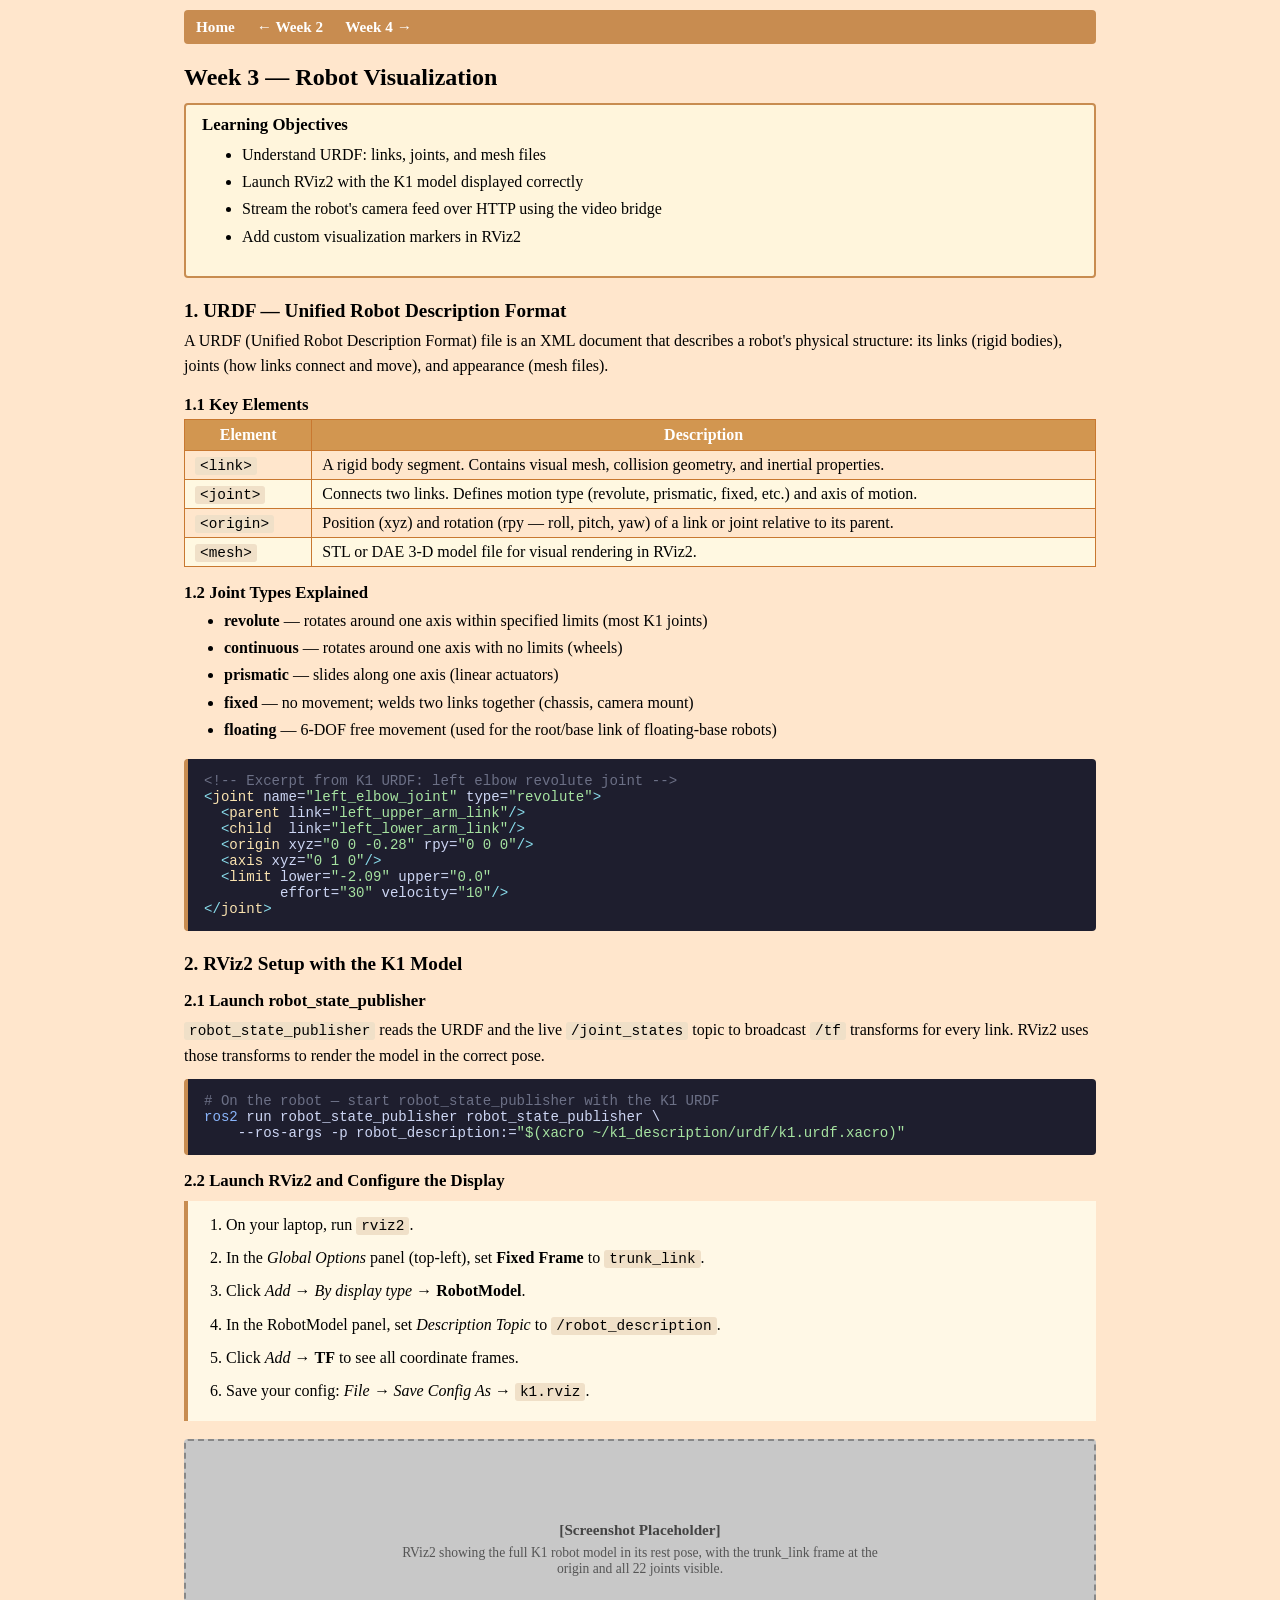
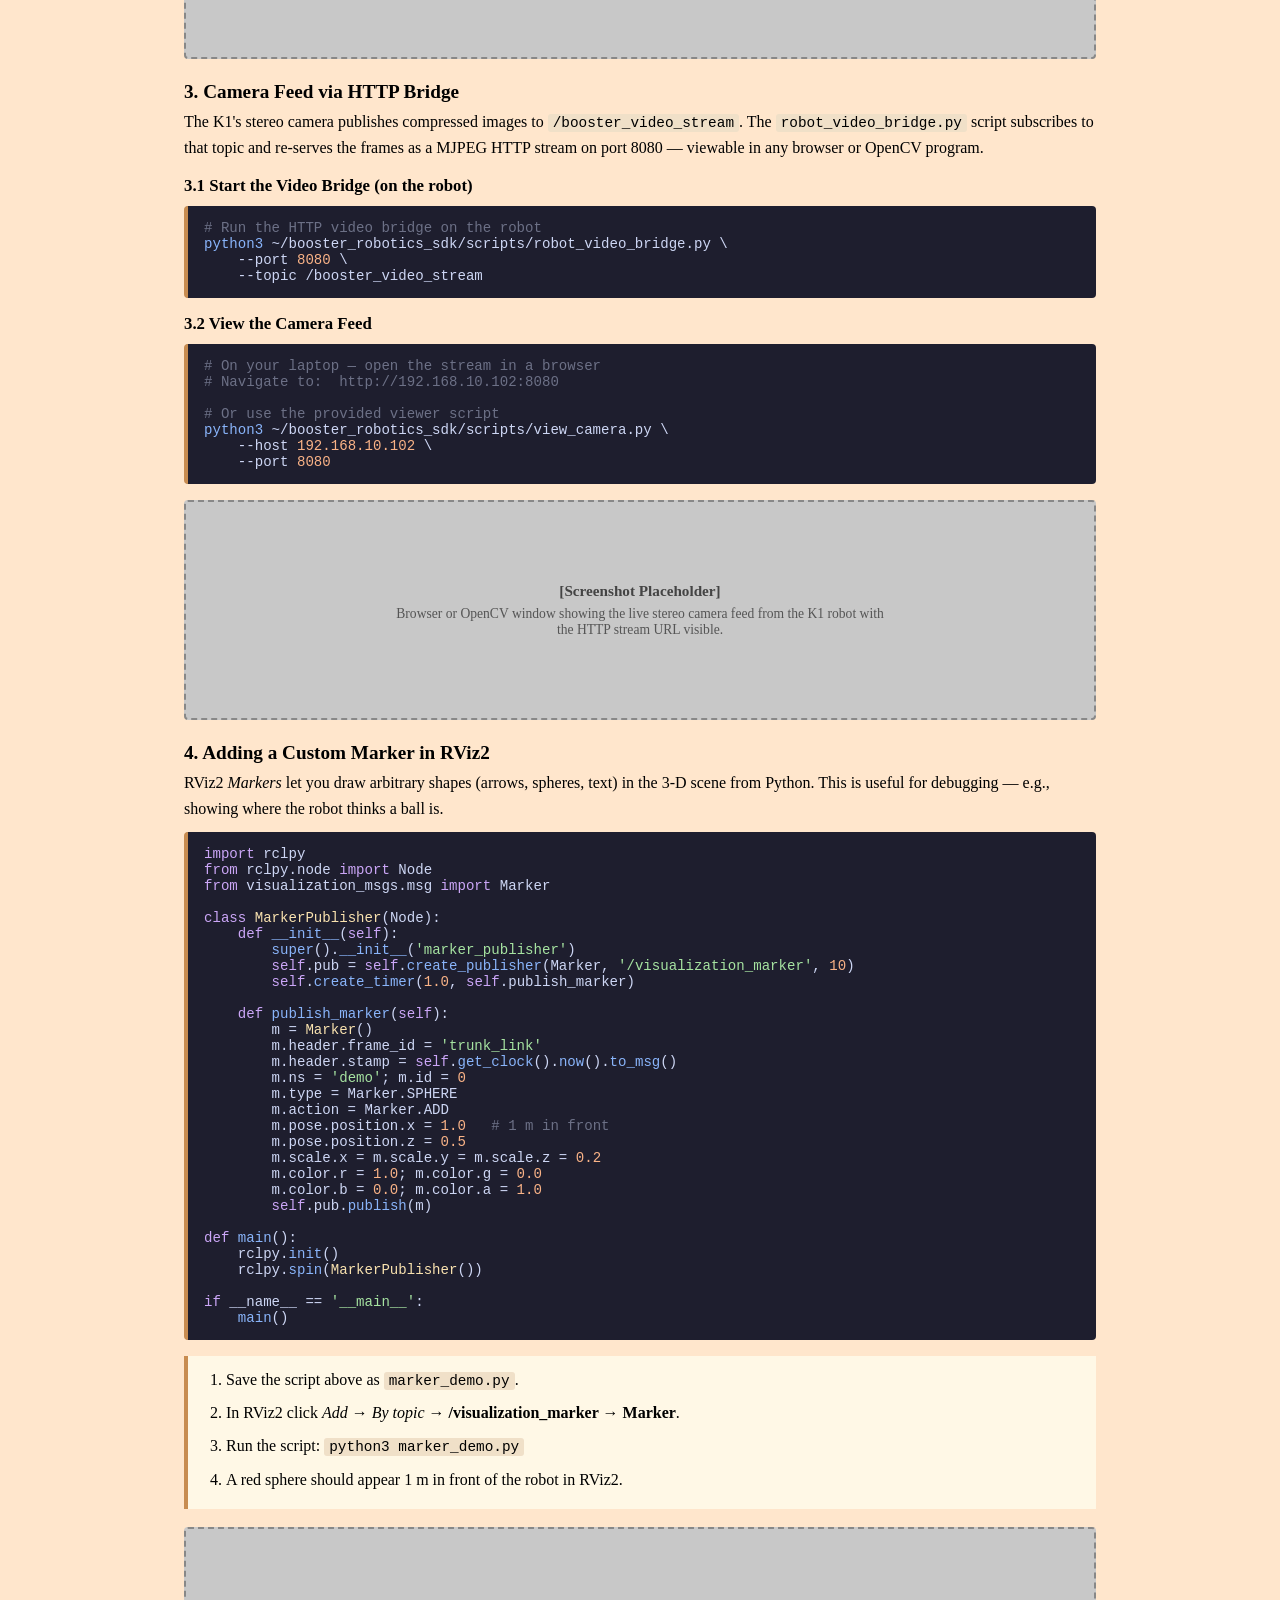
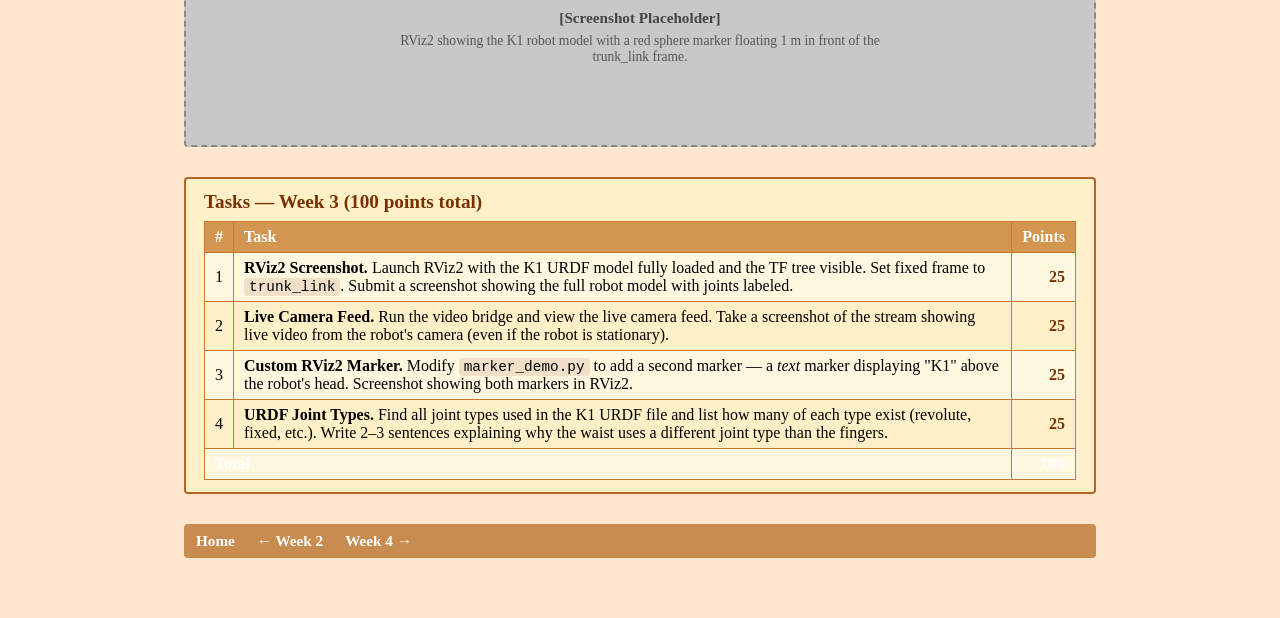
==== course/week3/week3.html @ ec7191e3 "Add 10-week K1 humanoid robot course website Complete static HTML course covering hardware overview," ====
<!DOCTYPE html>
<html lang="en">
<head>
  <meta charset="UTF-8">
  <meta name="viewport" content="width=device-width, initial-scale=1.0">
  <title>Week 3 — Robot Visualization</title>
  <link rel="stylesheet" href="../style.css">
</head>
<body>

<div class="nav-bar">
  <a href="../index.html">Home</a>
  <a href="../week2/week2.html">&larr; Week 2</a>
  <a href="../week4/week4.html">Week 4 &rarr;</a>
</div>

<h1 class="page-title">Week 3 — Robot Visualization</h1>

<div class="objectives-box">
  <strong>Learning Objectives</strong>
  <ul>
    <li>Understand URDF: links, joints, and mesh files</li>
    <li>Launch RViz2 with the K1 model displayed correctly</li>
    <li>Stream the robot's camera feed over HTTP using the video bridge</li>
    <li>Add custom visualization markers in RViz2</li>
  </ul>
</div>

<!-- =========================================================== -->
<h2>1. URDF — Unified Robot Description Format</h2>

<p>
  A URDF (Unified Robot Description Format) file is an XML document that
  describes a robot's physical structure: its links (rigid bodies), joints
  (how links connect and move), and appearance (mesh files).
</p>

<h3>1.1 Key Elements</h3>

<table style="border-collapse:collapse; width:100%; margin-bottom:14px;">
  <tr style="background-color:rgb(210,150,80);color:#fff;font-weight:bold;">
    <th style="border:1px solid #c87830;padding:6px 10px;">Element</th>
    <th style="border:1px solid #c87830;padding:6px 10px;">Description</th>
  </tr>
  <tr>
    <td style="border:1px solid #c87830;padding:5px 10px;"><code>&lt;link&gt;</code></td>
    <td style="border:1px solid #c87830;padding:5px 10px;">A rigid body segment. Contains visual mesh, collision geometry, and inertial properties.</td>
  </tr>
  <tr style="background-color:rgb(255,248,225);">
    <td style="border:1px solid #c87830;padding:5px 10px;"><code>&lt;joint&gt;</code></td>
    <td style="border:1px solid #c87830;padding:5px 10px;">Connects two links. Defines motion type (revolute, prismatic, fixed, etc.) and axis of motion.</td>
  </tr>
  <tr>
    <td style="border:1px solid #c87830;padding:5px 10px;"><code>&lt;origin&gt;</code></td>
    <td style="border:1px solid #c87830;padding:5px 10px;">Position (xyz) and rotation (rpy — roll, pitch, yaw) of a link or joint relative to its parent.</td>
  </tr>
  <tr style="background-color:rgb(255,248,225);">
    <td style="border:1px solid #c87830;padding:5px 10px;"><code>&lt;mesh&gt;</code></td>
    <td style="border:1px solid #c87830;padding:5px 10px;">STL or DAE 3-D model file for visual rendering in RViz2.</td>
  </tr>
</table>

<h3>1.2 Joint Types Explained</h3>

<ul>
  <li><strong>revolute</strong> — rotates around one axis within specified limits (most K1 joints)</li>
  <li><strong>continuous</strong> — rotates around one axis with no limits (wheels)</li>
  <li><strong>prismatic</strong> — slides along one axis (linear actuators)</li>
  <li><strong>fixed</strong> — no movement; welds two links together (chassis, camera mount)</li>
  <li><strong>floating</strong> — 6-DOF free movement (used for the root/base link of floating-base robots)</li>
</ul>

<pre><span class="cm">&lt;!-- Excerpt from K1 URDF: left elbow revolute joint --&gt;</span>
<span class="op">&lt;</span><span class="cls">joint</span> name=<span class="st">"left_elbow_joint"</span> type=<span class="st">"revolute"</span><span class="op">&gt;</span>
  <span class="op">&lt;</span><span class="cls">parent</span> link=<span class="st">"left_upper_arm_link"</span><span class="op">/&gt;</span>
  <span class="op">&lt;</span><span class="cls">child</span>  link=<span class="st">"left_lower_arm_link"</span><span class="op">/&gt;</span>
  <span class="op">&lt;</span><span class="cls">origin</span> xyz=<span class="st">"0 0 -0.28"</span> rpy=<span class="st">"0 0 0"</span><span class="op">/&gt;</span>
  <span class="op">&lt;</span><span class="cls">axis</span> xyz=<span class="st">"0 1 0"</span><span class="op">/&gt;</span>
  <span class="op">&lt;</span><span class="cls">limit</span> lower=<span class="st">"-2.09"</span> upper=<span class="st">"0.0"</span>
         effort=<span class="st">"30"</span> velocity=<span class="st">"10"</span><span class="op">/&gt;</span>
<span class="op">&lt;/</span><span class="cls">joint</span><span class="op">&gt;</span></pre>

<!-- =========================================================== -->
<h2>2. RViz2 Setup with the K1 Model</h2>

<h3>2.1 Launch robot_state_publisher</h3>

<p>
  <code>robot_state_publisher</code> reads the URDF and the live
  <code>/joint_states</code> topic to broadcast <code>/tf</code>
  transforms for every link. RViz2 uses those transforms to render
  the model in the correct pose.
</p>

<pre><span class="cm"># On the robot — start robot_state_publisher with the K1 URDF</span>
<span class="fn">ros2</span> run robot_state_publisher robot_state_publisher \
    --ros-args -p robot_description:=<span class="st">"$(xacro ~/k1_description/urdf/k1.urdf.xacro)"</span></pre>

<h3>2.2 Launch RViz2 and Configure the Display</h3>

<div class="steps">
  <ol>
    <li>On your laptop, run <code>rviz2</code>.</li>
    <li>In the <em>Global Options</em> panel (top-left), set <strong>Fixed Frame</strong> to <code>trunk_link</code>.</li>
    <li>Click <em>Add</em> &rarr; <em>By display type</em> &rarr; <strong>RobotModel</strong>.</li>
    <li>In the RobotModel panel, set <em>Description Topic</em> to <code>/robot_description</code>.</li>
    <li>Click <em>Add</em> &rarr; <strong>TF</strong> to see all coordinate frames.</li>
    <li>Save your config: <em>File &rarr; Save Config As</em> &rarr; <code>k1.rviz</code>.</li>
  </ol>
</div>

<div class="screenshot">
  <div class="ss-label">[Screenshot Placeholder]</div>
  <div class="ss-caption">RViz2 showing the full K1 robot model in its rest pose,
    with the trunk_link frame at the origin and all 22 joints visible.</div>
</div>

<!-- =========================================================== -->
<h2>3. Camera Feed via HTTP Bridge</h2>

<p>
  The K1's stereo camera publishes compressed images to
  <code>/booster_video_stream</code>. The <code>robot_video_bridge.py</code>
  script subscribes to that topic and re-serves the frames as a MJPEG
  HTTP stream on port 8080 — viewable in any browser or OpenCV program.
</p>

<h3>3.1 Start the Video Bridge (on the robot)</h3>

<pre><span class="cm"># Run the HTTP video bridge on the robot</span>
<span class="fn">python3</span> ~/booster_robotics_sdk/scripts/robot_video_bridge.py \
    --port <span class="num">8080</span> \
    --topic /booster_video_stream</pre>

<h3>3.2 View the Camera Feed</h3>

<pre><span class="cm"># On your laptop — open the stream in a browser</span>
<span class="cm"># Navigate to:  http://192.168.10.102:8080</span>

<span class="cm"># Or use the provided viewer script</span>
<span class="fn">python3</span> ~/booster_robotics_sdk/scripts/view_camera.py \
    --host <span class="num">192.168.10.102</span> \
    --port <span class="num">8080</span></pre>

<div class="screenshot">
  <div class="ss-label">[Screenshot Placeholder]</div>
  <div class="ss-caption">Browser or OpenCV window showing the live stereo camera feed
    from the K1 robot with the HTTP stream URL visible.</div>
</div>

<!-- =========================================================== -->
<h2>4. Adding a Custom Marker in RViz2</h2>

<p>
  RViz2 <em>Markers</em> let you draw arbitrary shapes (arrows, spheres,
  text) in the 3-D scene from Python. This is useful for debugging —
  e.g., showing where the robot thinks a ball is.
</p>

<pre><span class="kw">import</span> rclpy
<span class="kw">from</span> rclpy.node <span class="kw">import</span> Node
<span class="kw">from</span> visualization_msgs.msg <span class="kw">import</span> Marker

<span class="kw">class</span> <span class="cls">MarkerPublisher</span>(Node):
    <span class="kw">def</span> <span class="fn">__init__</span>(<span class="kw">self</span>):
        <span class="fn">super</span>().<span class="fn">__init__</span>(<span class="st">'marker_publisher'</span>)
        <span class="kw">self</span>.pub = <span class="kw">self</span>.<span class="fn">create_publisher</span>(Marker, <span class="st">'/visualization_marker'</span>, <span class="num">10</span>)
        <span class="kw">self</span>.<span class="fn">create_timer</span>(<span class="num">1.0</span>, <span class="kw">self</span>.publish_marker)

    <span class="kw">def</span> <span class="fn">publish_marker</span>(<span class="kw">self</span>):
        m = <span class="cls">Marker</span>()
        m.header.frame_id = <span class="st">'trunk_link'</span>
        m.header.stamp = <span class="kw">self</span>.<span class="fn">get_clock</span>().<span class="fn">now</span>().<span class="fn">to_msg</span>()
        m.ns = <span class="st">'demo'</span>; m.id = <span class="num">0</span>
        m.type = Marker.SPHERE
        m.action = Marker.ADD
        m.pose.position.x = <span class="num">1.0</span>   <span class="cm"># 1 m in front</span>
        m.pose.position.z = <span class="num">0.5</span>
        m.scale.x = m.scale.y = m.scale.z = <span class="num">0.2</span>
        m.color.r = <span class="num">1.0</span>; m.color.g = <span class="num">0.0</span>
        m.color.b = <span class="num">0.0</span>; m.color.a = <span class="num">1.0</span>
        <span class="kw">self</span>.pub.<span class="fn">publish</span>(m)

<span class="kw">def</span> <span class="fn">main</span>():
    rclpy.<span class="fn">init</span>()
    rclpy.<span class="fn">spin</span>(<span class="cls">MarkerPublisher</span>())

<span class="kw">if</span> __name__ == <span class="st">'__main__'</span>:
    <span class="fn">main</span>()</pre>

<div class="steps">
  <ol>
    <li>Save the script above as <code>marker_demo.py</code>.</li>
    <li>In RViz2 click <em>Add</em> &rarr; <em>By topic</em> &rarr; <strong>/visualization_marker &rarr; Marker</strong>.</li>
    <li>Run the script: <code>python3 marker_demo.py</code></li>
    <li>A red sphere should appear 1 m in front of the robot in RViz2.</li>
  </ol>
</div>

<div class="screenshot">
  <div class="ss-label">[Screenshot Placeholder]</div>
  <div class="ss-caption">RViz2 showing the K1 robot model with a red sphere marker
    floating 1 m in front of the trunk_link frame.</div>
</div>

<!-- =========================================================== -->
<div class="tasks-section">
  <h2>Tasks — Week 3 (100 points total)</h2>
  <table>
    <tr><th>#</th><th>Task</th><th class="task-pts">Points</th></tr>
    <tr>
      <td>1</td>
      <td><strong>RViz2 Screenshot.</strong> Launch RViz2 with the K1 URDF model fully loaded and the TF tree visible. Set fixed frame to <code>trunk_link</code>. Submit a screenshot showing the full robot model with joints labeled.</td>
      <td class="task-pts">25</td>
    </tr>
    <tr>
      <td>2</td>
      <td><strong>Live Camera Feed.</strong> Run the video bridge and view the live camera feed. Take a screenshot of the stream showing live video from the robot's camera (even if the robot is stationary).</td>
      <td class="task-pts">25</td>
    </tr>
    <tr>
      <td>3</td>
      <td><strong>Custom RViz2 Marker.</strong> Modify <code>marker_demo.py</code> to add a second marker — a <em>text</em> marker displaying "K1" above the robot's head. Screenshot showing both markers in RViz2.</td>
      <td class="task-pts">25</td>
    </tr>
    <tr>
      <td>4</td>
      <td><strong>URDF Joint Types.</strong> Find all joint types used in the K1 URDF file and list how many of each type exist (revolute, fixed, etc.). Write 2–3 sentences explaining why the waist uses a different joint type than the fingers.</td>
      <td class="task-pts">25</td>
    </tr>
    <tr style="background-color:rgb(210,150,80);color:#fff;font-weight:bold;">
      <td colspan="2">Total</td>
      <td class="task-pts" style="color:#fff;">100</td>
    </tr>
  </table>
</div>

<div class="nav-bar" style="margin-top:30px;">
  <a href="../index.html">Home</a>
  <a href="../week2/week2.html">&larr; Week 2</a>
  <a href="../week4/week4.html">Week 4 &rarr;</a>
</div>

</body>
</html>
---- course/style.css ----
/* K1 Robot Course - Shared Stylesheet */
/* Matches yilectronics.com style: Comic Sans MS, peach background */

* {
  box-sizing: border-box;
}

body {
  font-family: "Comic Sans MS", "Comic Sans";
  background-color: rgb(255, 230, 204);
  color: rgb(0, 0, 0);
  margin: 0;
  padding: 10px 20px;
  max-width: 960px;
  margin: 0 auto;
  padding: 10px 24px 40px 24px;
}

a {
  color: #000099;
}
a:visited {
  color: #990099;
}
a:hover {
  color: #cc0000;
}

/* Navigation bar */
.nav-bar {
  background-color: rgb(200, 140, 80);
  padding: 8px 12px;
  margin-bottom: 20px;
  border-radius: 4px;
  font-weight: bold;
}
.nav-bar a {
  color: #fff;
  margin-right: 18px;
  text-decoration: none;
  font-size: 0.95em;
}
.nav-bar a:hover {
  text-decoration: underline;
  color: #fff0cc;
}
.nav-bar a:visited {
  color: #fff;
}

/* Page title */
h1.page-title {
  font-family: "Comic Sans MS", "Comic Sans";
  font-size: 1.5em;
  font-weight: bold;
  margin-top: 10px;
  margin-bottom: 6px;
}

/* Section headers */
h2 {
  font-family: "Comic Sans MS", "Comic Sans";
  font-size: 1.2em;
  font-weight: bold;
  margin-top: 22px;
  margin-bottom: 4px;
}

h3 {
  font-family: "Comic Sans MS", "Comic Sans";
  font-size: 1.05em;
  font-weight: bold;
  margin-top: 16px;
  margin-bottom: 4px;
}

p {
  margin: 6px 0 10px 0;
  line-height: 1.6;
}

ul, ol {
  line-height: 1.7;
  margin-top: 4px;
}

/* Learning objectives box */
.objectives-box {
  background-color: rgb(255, 245, 220);
  border: 2px solid rgb(200, 140, 80);
  border-radius: 4px;
  padding: 10px 16px;
  margin: 12px 0 18px 0;
}
.objectives-box strong {
  display: block;
  margin-bottom: 6px;
  font-size: 1.05em;
}

/* Code blocks */
pre {
  background-color: #1e1e2e;
  color: #cdd6f4;
  font-family: "Courier New", Courier, monospace;
  font-size: 0.88em;
  padding: 14px 16px;
  border-radius: 4px;
  overflow-x: auto;
  margin: 10px 0 16px 0;
  border-left: 4px solid rgb(200, 140, 80);
  white-space: pre;
}

/* Inline code */
code {
  font-family: "Courier New", Courier, monospace;
  background-color: #f0e0c8;
  padding: 1px 5px;
  border-radius: 3px;
  font-size: 0.9em;
}

pre code {
  background: none;
  padding: 0;
  font-size: inherit;
  border-radius: 0;
}

/* Syntax highlight classes */
.kw  { color: #cba6f7; } /* keywords */
.fn  { color: #89b4fa; } /* functions/methods */
.st  { color: #a6e3a1; } /* strings */
.cm  { color: #6c7086; } /* comments */
.num { color: #fab387; } /* numbers */
.cls { color: #f9e2af; } /* class names */
.op  { color: #89dceb; } /* operators/special */

/* Screenshot placeholder */
.screenshot {
  background-color: #c8c8c8;
  border: 2px dashed #888;
  border-radius: 4px;
  min-height: 220px;
  display: flex;
  flex-direction: column;
  align-items: center;
  justify-content: center;
  margin: 12px 0 18px 0;
  padding: 16px;
  text-align: center;
  color: #444;
}
.screenshot .ss-label {
  font-weight: bold;
  font-size: 0.95em;
  margin-bottom: 6px;
}
.screenshot .ss-caption {
  font-size: 0.85em;
  color: #555;
  max-width: 500px;
}

/* Step-by-step numbered instructions */
.steps {
  background-color: rgb(255, 248, 230);
  border-left: 4px solid rgb(200, 140, 80);
  padding: 10px 16px;
  margin: 10px 0 18px 0;
}
.steps ol {
  margin: 0;
  padding-left: 22px;
}
.steps ol li {
  margin-bottom: 6px;
}

/* Tasks section */
.tasks-section {
  background-color: rgb(255, 240, 200);
  border: 2px solid rgb(180, 100, 40);
  border-radius: 4px;
  padding: 12px 18px;
  margin-top: 30px;
}
.tasks-section h2 {
  margin-top: 0;
  color: #7a3000;
}
.tasks-section table {
  border-collapse: collapse;
  width: 100%;
  margin-top: 8px;
}
.tasks-section th, .tasks-section td {
  border: 1px solid #c87830;
  padding: 6px 10px;
  text-align: left;
}
.tasks-section th {
  background-color: rgb(210, 150, 80);
  color: #fff;
}
.tasks-section tr:nth-child(even) td {
  background-color: rgb(255, 248, 225);
}
.task-pts {
  font-weight: bold;
  color: #7a3000;
  text-align: right !important;
}

/* Warning / tip boxes */
.warning-box {
  background-color: #ffe0e0;
  border: 2px solid #cc3300;
  border-radius: 4px;
  padding: 10px 14px;
  margin: 10px 0;
}
.tip-box {
  background-color: #e0f4e0;
  border: 2px solid #339933;
  border-radius: 4px;
  padding: 10px 14px;
  margin: 10px 0;
}

hr {
  border: none;
  border-top: 1px solid rgb(180, 120, 60);
  margin: 20px 0;
}

/* Mobile responsive */
@media (max-width: 640px) {
  body {
    padding: 6px 10px 30px 10px;
  }
  pre {
    font-size: 0.78em;
  }
  .nav-bar a {
    display: inline-block;
    margin-bottom: 4px;
  }
}
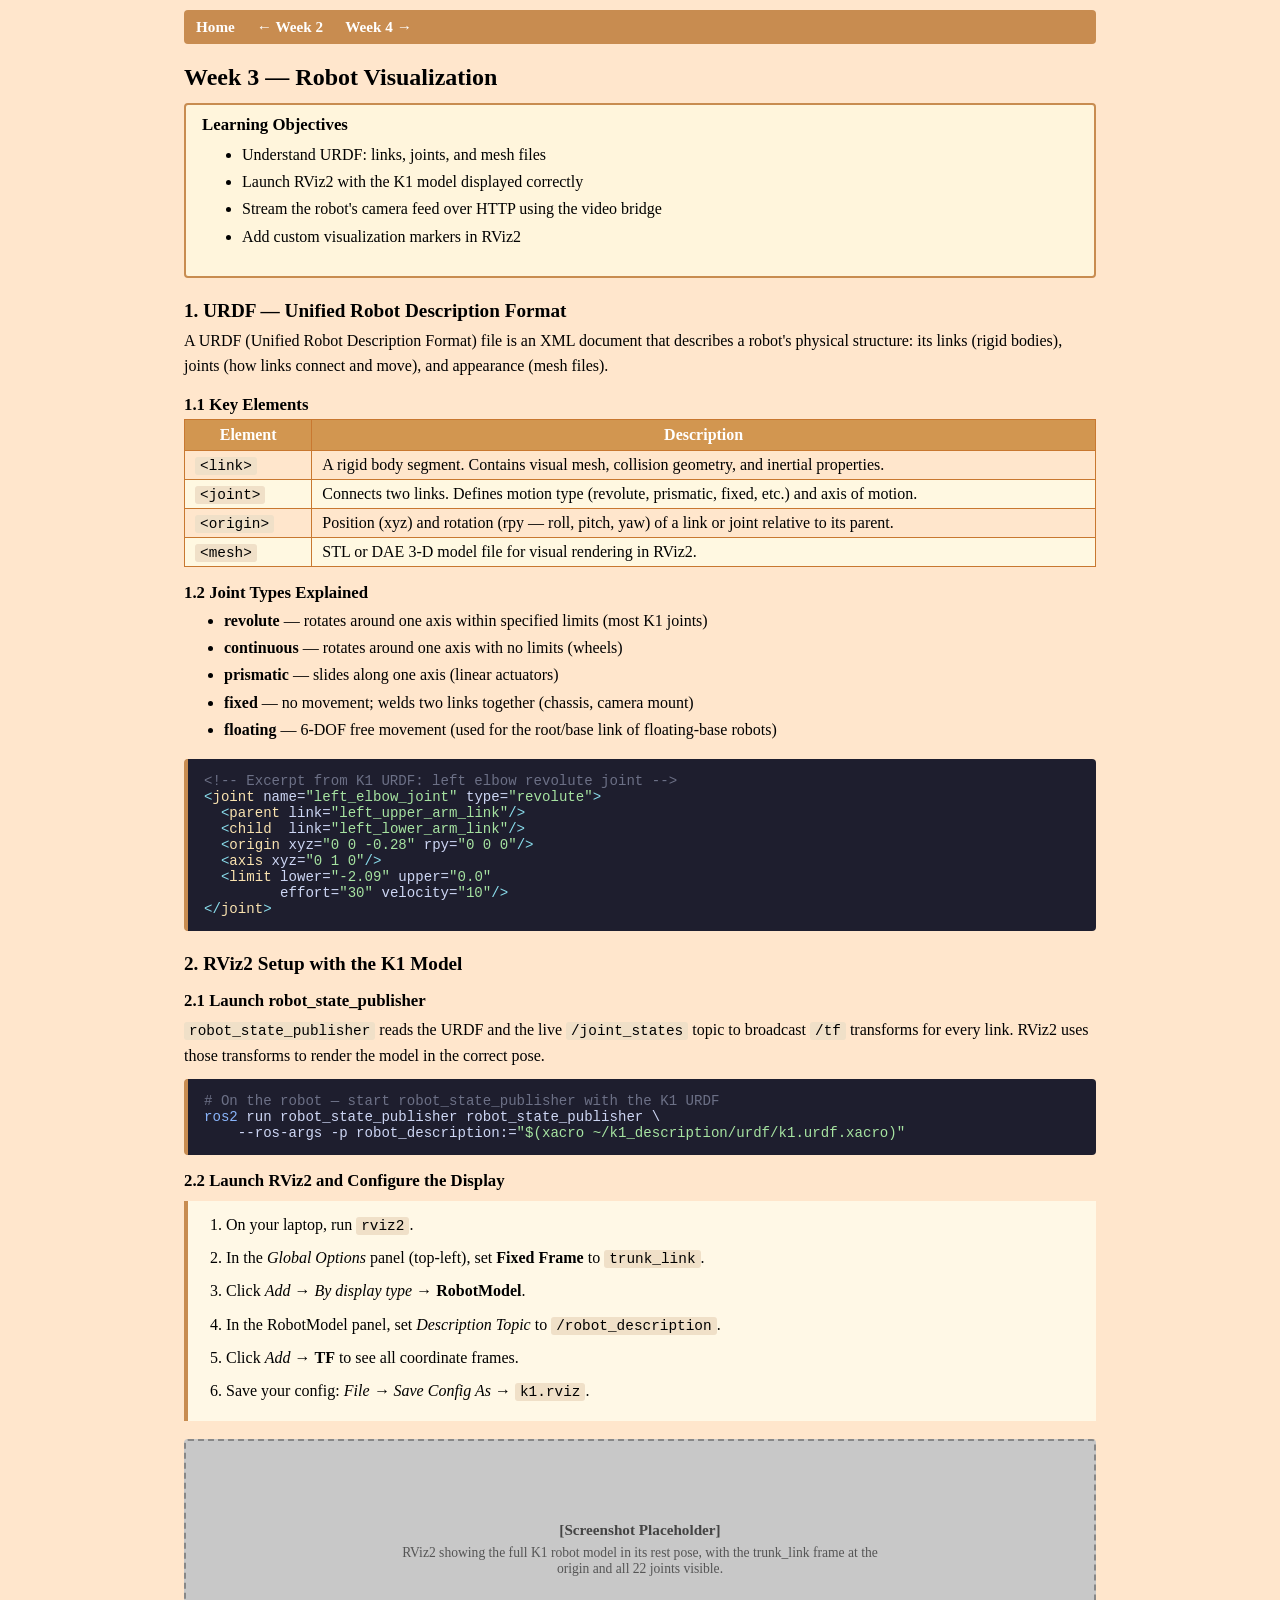
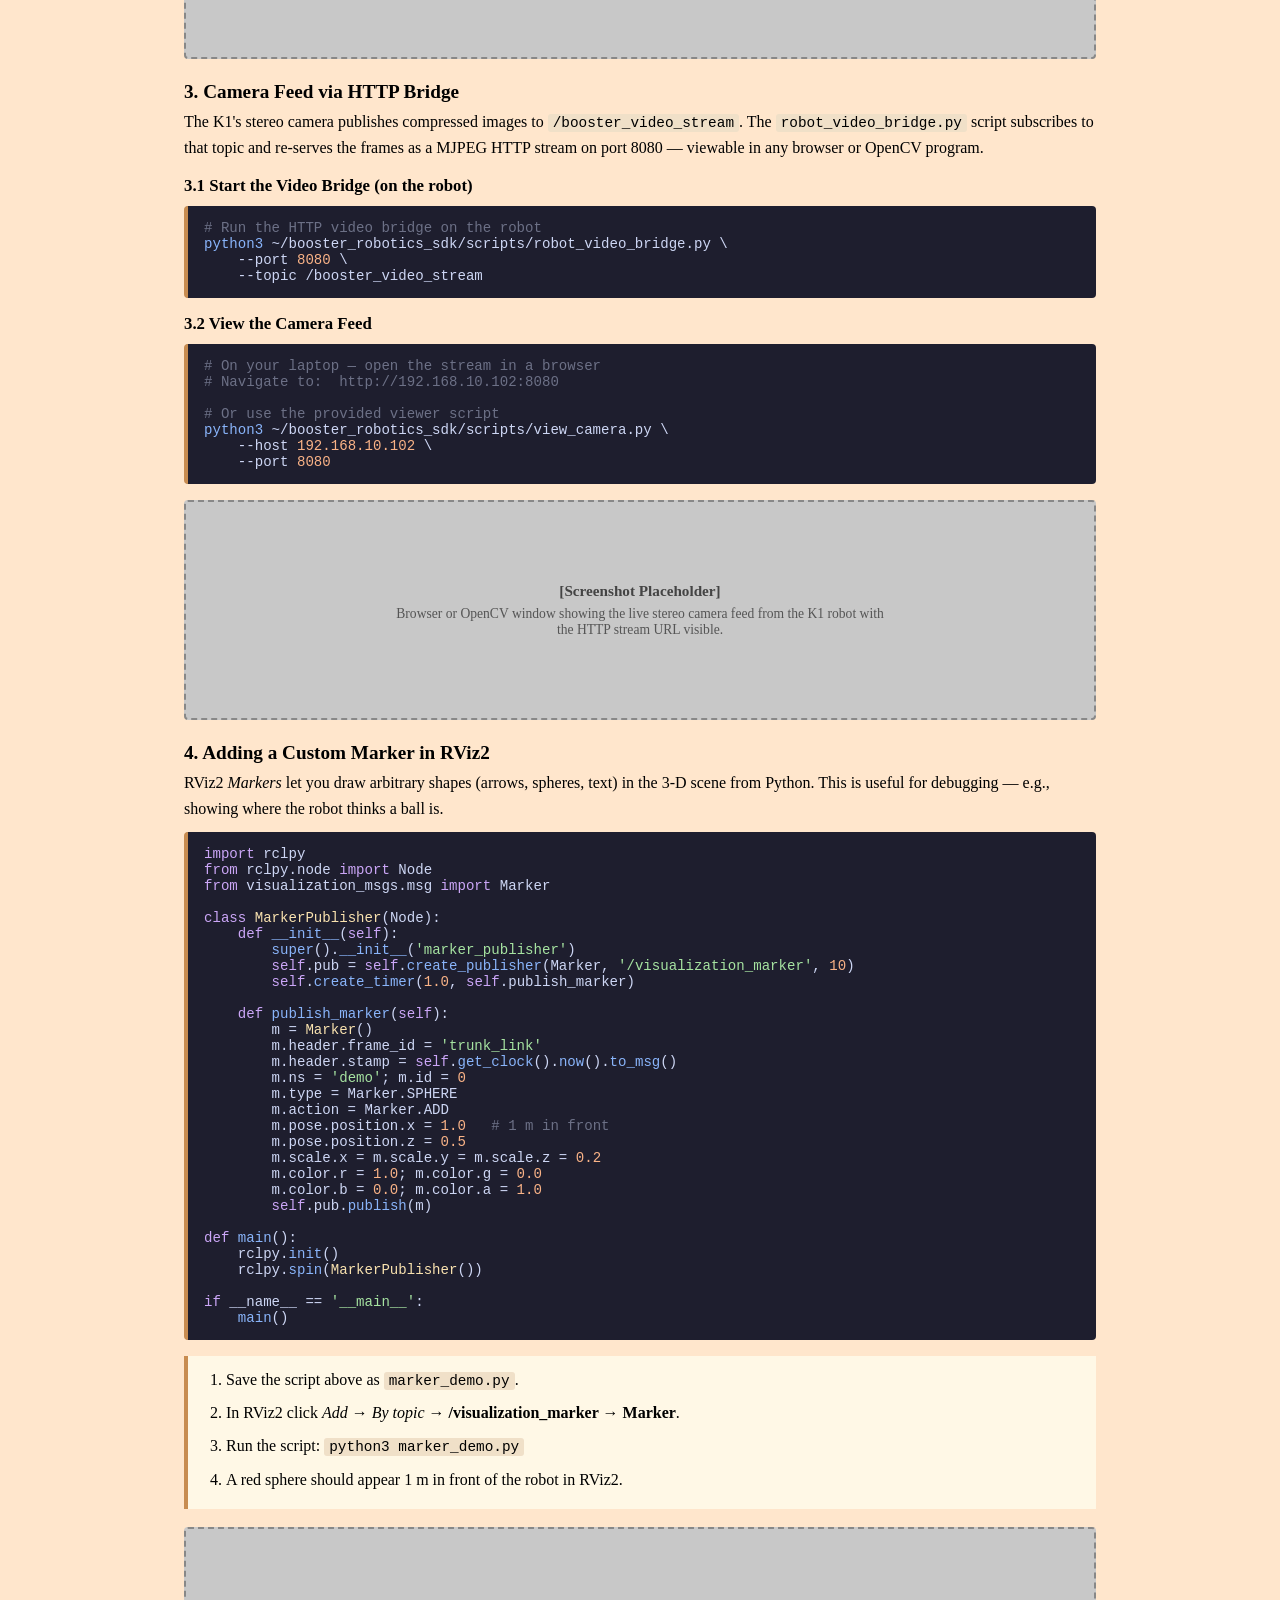
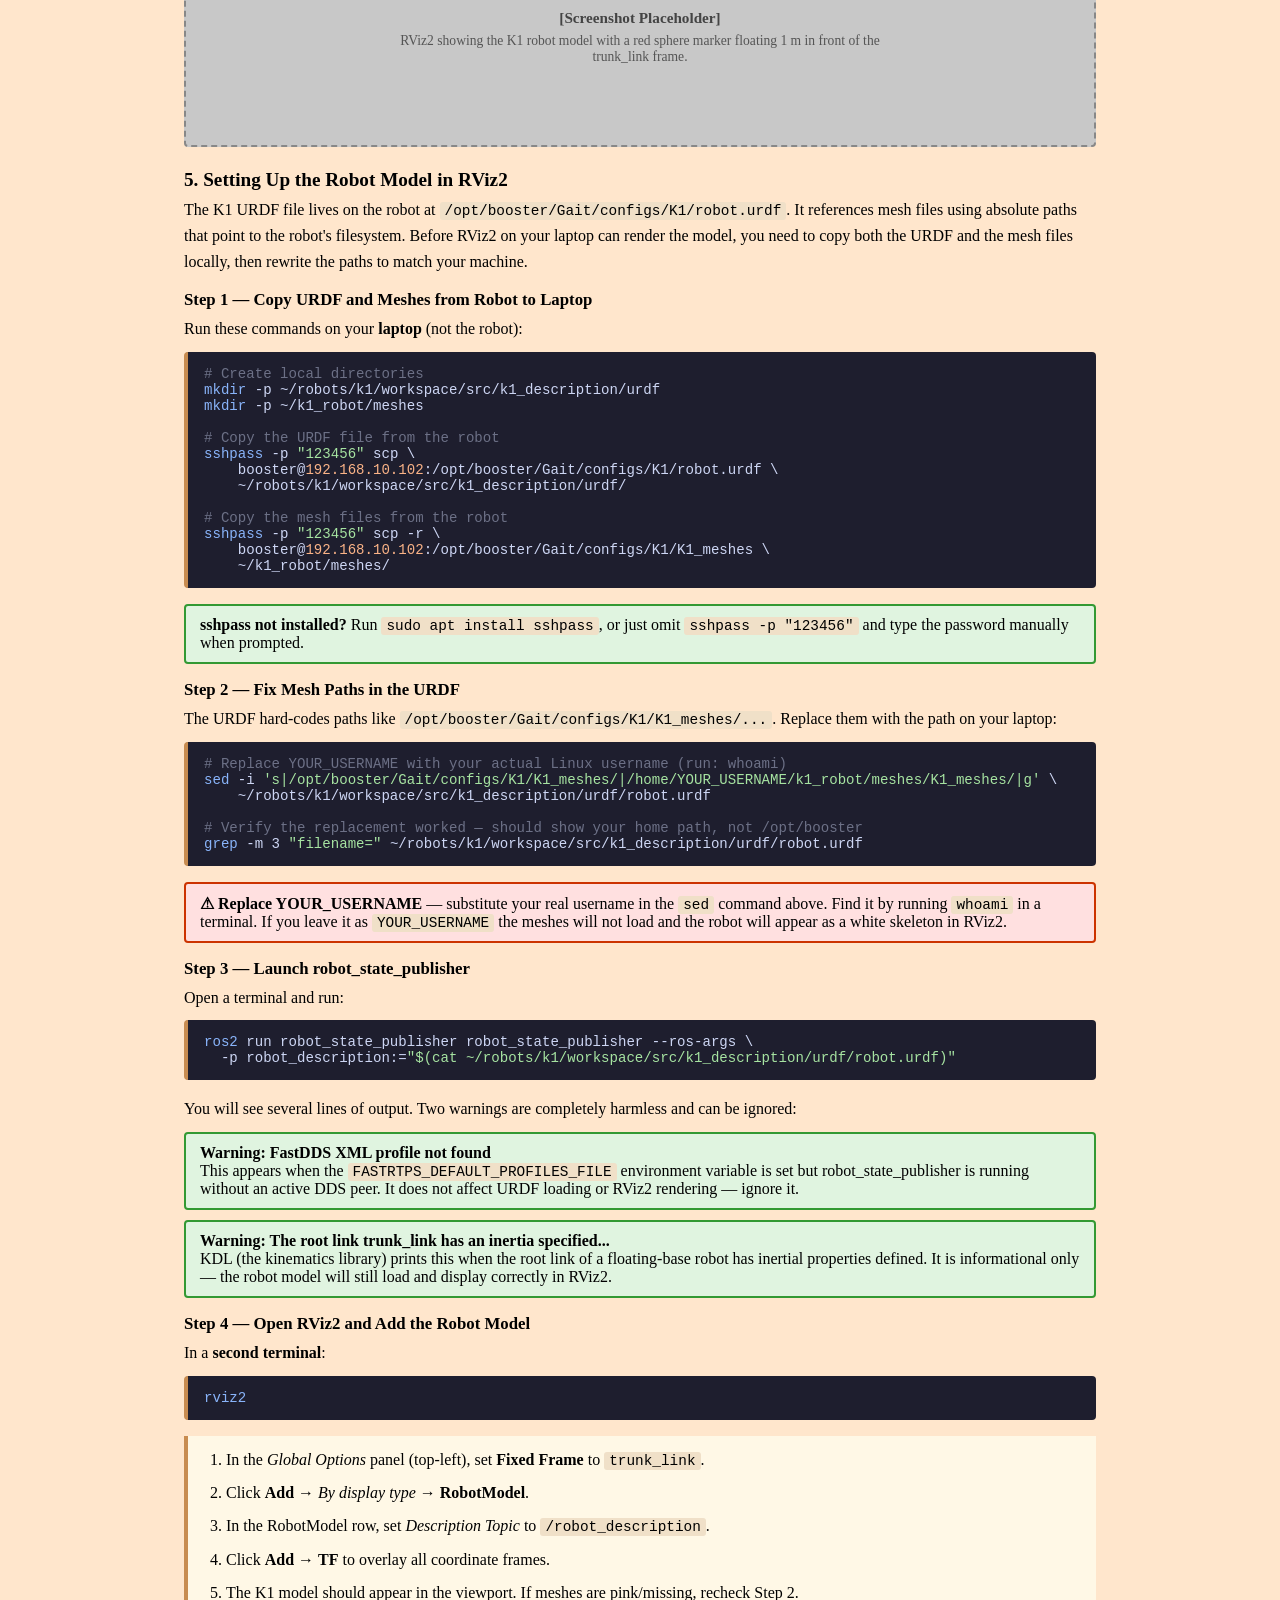
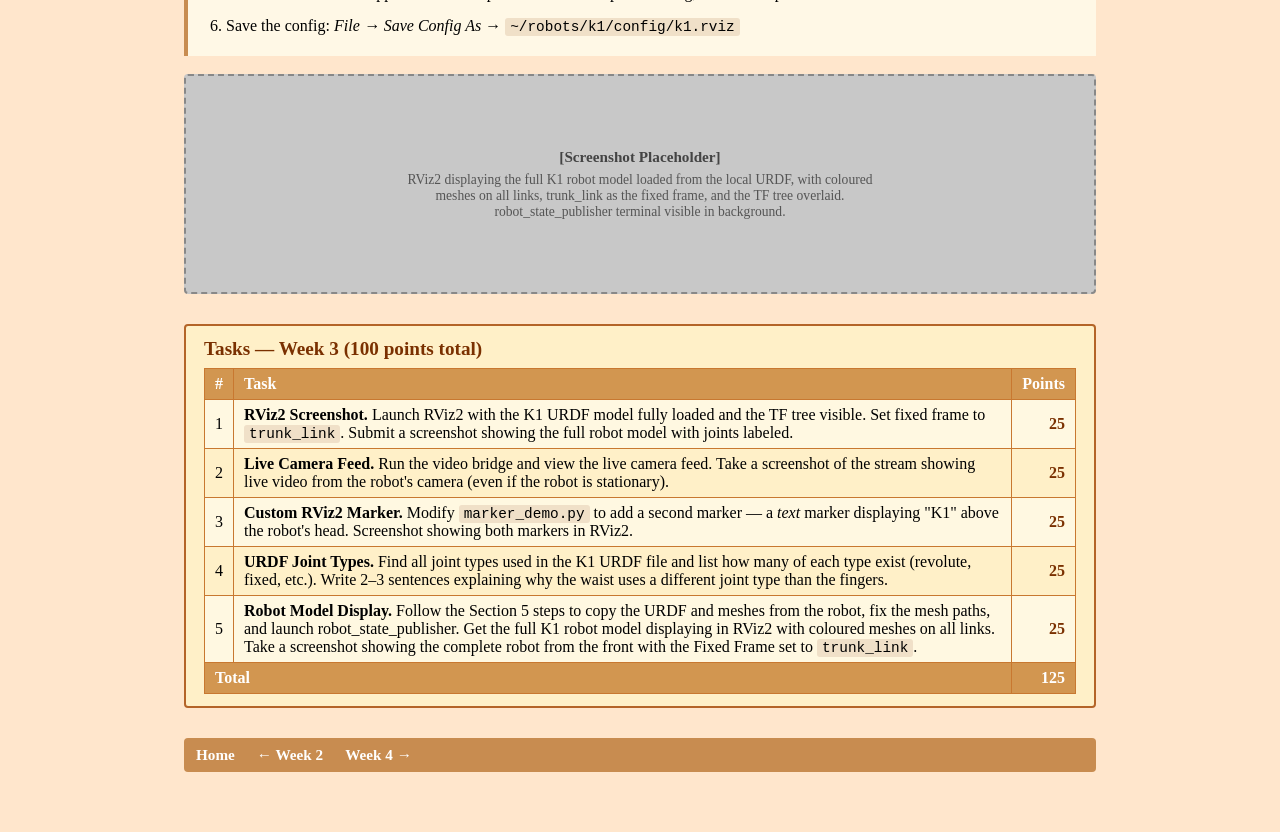
==== commit e60821ce: "week3: add URDF+mesh setup section with real K1 paths Documents the actual workflow: scp URDF and K1" ====
--- a/course/week3/week3.html
+++ b/course/week3/week3.html
@@ -204,6 +204,113 @@
 </div>
 
 <!-- =========================================================== -->
+<h2>5. Setting Up the Robot Model in RViz2</h2>
+
+<p>
+  The K1 URDF file lives on the robot at
+  <code>/opt/booster/Gait/configs/K1/robot.urdf</code>. It references mesh
+  files using absolute paths that point to the robot's filesystem. Before
+  RViz2 on your laptop can render the model, you need to copy both the URDF
+  and the mesh files locally, then rewrite the paths to match your machine.
+</p>
+
+<h3>Step 1 — Copy URDF and Meshes from Robot to Laptop</h3>
+
+<p>Run these commands on your <strong>laptop</strong> (not the robot):</p>
+
+<pre><span class="cm"># Create local directories</span>
+<span class="fn">mkdir</span> -p ~/robots/k1/workspace/src/k1_description/urdf
+<span class="fn">mkdir</span> -p ~/k1_robot/meshes
+
+<span class="cm"># Copy the URDF file from the robot</span>
+<span class="fn">sshpass</span> -p <span class="st">"123456"</span> scp \
+    booster@<span class="num">192.168.10.102</span>:/opt/booster/Gait/configs/K1/robot.urdf \
+    ~/robots/k1/workspace/src/k1_description/urdf/
+
+<span class="cm"># Copy the mesh files from the robot</span>
+<span class="fn">sshpass</span> -p <span class="st">"123456"</span> scp -r \
+    booster@<span class="num">192.168.10.102</span>:/opt/booster/Gait/configs/K1/K1_meshes \
+    ~/k1_robot/meshes/</pre>
+
+<div class="tip-box">
+  <strong>sshpass not installed?</strong> Run <code>sudo apt install sshpass</code>,
+  or just omit <code>sshpass -p "123456"</code> and type the password manually
+  when prompted.
+</div>
+
+<h3>Step 2 — Fix Mesh Paths in the URDF</h3>
+
+<p>
+  The URDF hard-codes paths like
+  <code>/opt/booster/Gait/configs/K1/K1_meshes/...</code>.
+  Replace them with the path on your laptop:
+</p>
+
+<pre><span class="cm"># Replace YOUR_USERNAME with your actual Linux username (run: whoami)</span>
+<span class="fn">sed</span> -i <span class="st">'s|/opt/booster/Gait/configs/K1/K1_meshes/|/home/YOUR_USERNAME/k1_robot/meshes/K1_meshes/|g'</span> \
+    ~/robots/k1/workspace/src/k1_description/urdf/robot.urdf
+
+<span class="cm"># Verify the replacement worked — should show your home path, not /opt/booster</span>
+<span class="fn">grep</span> -m 3 <span class="st">"filename="</span> ~/robots/k1/workspace/src/k1_description/urdf/robot.urdf</pre>
+
+<div class="warning-box">
+  <strong>&#9888; Replace YOUR_USERNAME</strong> — substitute your real username
+  in the <code>sed</code> command above. Find it by running <code>whoami</code>
+  in a terminal. If you leave it as <code>YOUR_USERNAME</code> the meshes will
+  not load and the robot will appear as a white skeleton in RViz2.
+</div>
+
+<h3>Step 3 — Launch robot_state_publisher</h3>
+
+<p>Open a terminal and run:</p>
+
+<pre><span class="fn">ros2</span> run robot_state_publisher robot_state_publisher --ros-args \
+  -p robot_description:=<span class="st">"$(cat ~/robots/k1/workspace/src/k1_description/urdf/robot.urdf)"</span></pre>
+
+<p>
+  You will see several lines of output. Two warnings are completely
+  harmless and can be ignored:
+</p>
+
+<div class="tip-box">
+  <strong>Warning: FastDDS XML profile not found</strong><br>
+  This appears when the <code>FASTRTPS_DEFAULT_PROFILES_FILE</code> environment
+  variable is set but robot_state_publisher is running without an active DDS
+  peer. It does not affect URDF loading or RViz2 rendering — ignore it.
+</div>
+
+<div class="tip-box">
+  <strong>Warning: The root link trunk_link has an inertia specified...</strong><br>
+  KDL (the kinematics library) prints this when the root link of a floating-base
+  robot has inertial properties defined. It is informational only — the robot
+  model will still load and display correctly in RViz2.
+</div>
+
+<h3>Step 4 — Open RViz2 and Add the Robot Model</h3>
+
+<p>In a <strong>second terminal</strong>:</p>
+
+<pre><span class="fn">rviz2</span></pre>
+
+<div class="steps">
+  <ol>
+    <li>In the <em>Global Options</em> panel (top-left), set <strong>Fixed Frame</strong> to <code>trunk_link</code>.</li>
+    <li>Click <strong>Add</strong> &rarr; <em>By display type</em> &rarr; <strong>RobotModel</strong>.</li>
+    <li>In the RobotModel row, set <em>Description Topic</em> to <code>/robot_description</code>.</li>
+    <li>Click <strong>Add</strong> &rarr; <strong>TF</strong> to overlay all coordinate frames.</li>
+    <li>The K1 model should appear in the viewport. If meshes are pink/missing, recheck Step 2.</li>
+    <li>Save the config: <em>File &rarr; Save Config As</em> &rarr; <code>~/robots/k1/config/k1.rviz</code></li>
+  </ol>
+</div>
+
+<div class="screenshot">
+  <div class="ss-label">[Screenshot Placeholder]</div>
+  <div class="ss-caption">RViz2 displaying the full K1 robot model loaded from the local
+    URDF, with coloured meshes on all links, trunk_link as the fixed frame,
+    and the TF tree overlaid. robot_state_publisher terminal visible in background.</div>
+</div>
+
+<!-- =========================================================== -->
 <div class="tasks-section">
   <h2>Tasks — Week 3 (100 points total)</h2>
   <table>
@@ -228,9 +335,14 @@
       <td><strong>URDF Joint Types.</strong> Find all joint types used in the K1 URDF file and list how many of each type exist (revolute, fixed, etc.). Write 2–3 sentences explaining why the waist uses a different joint type than the fingers.</td>
       <td class="task-pts">25</td>
     </tr>
+    <tr>
+      <td>5</td>
+      <td><strong>Robot Model Display.</strong> Follow the Section 5 steps to copy the URDF and meshes from the robot, fix the mesh paths, and launch robot_state_publisher. Get the full K1 robot model displaying in RViz2 with coloured meshes on all links. Take a screenshot showing the complete robot from the front with the Fixed Frame set to <code>trunk_link</code>.</td>
+      <td class="task-pts">25</td>
+    </tr>
     <tr style="background-color:rgb(210,150,80);color:#fff;font-weight:bold;">
       <td colspan="2">Total</td>
-      <td class="task-pts" style="color:#fff;">100</td>
+      <td class="task-pts" style="color:#fff;">125</td>
     </tr>
   </table>
 </div>
